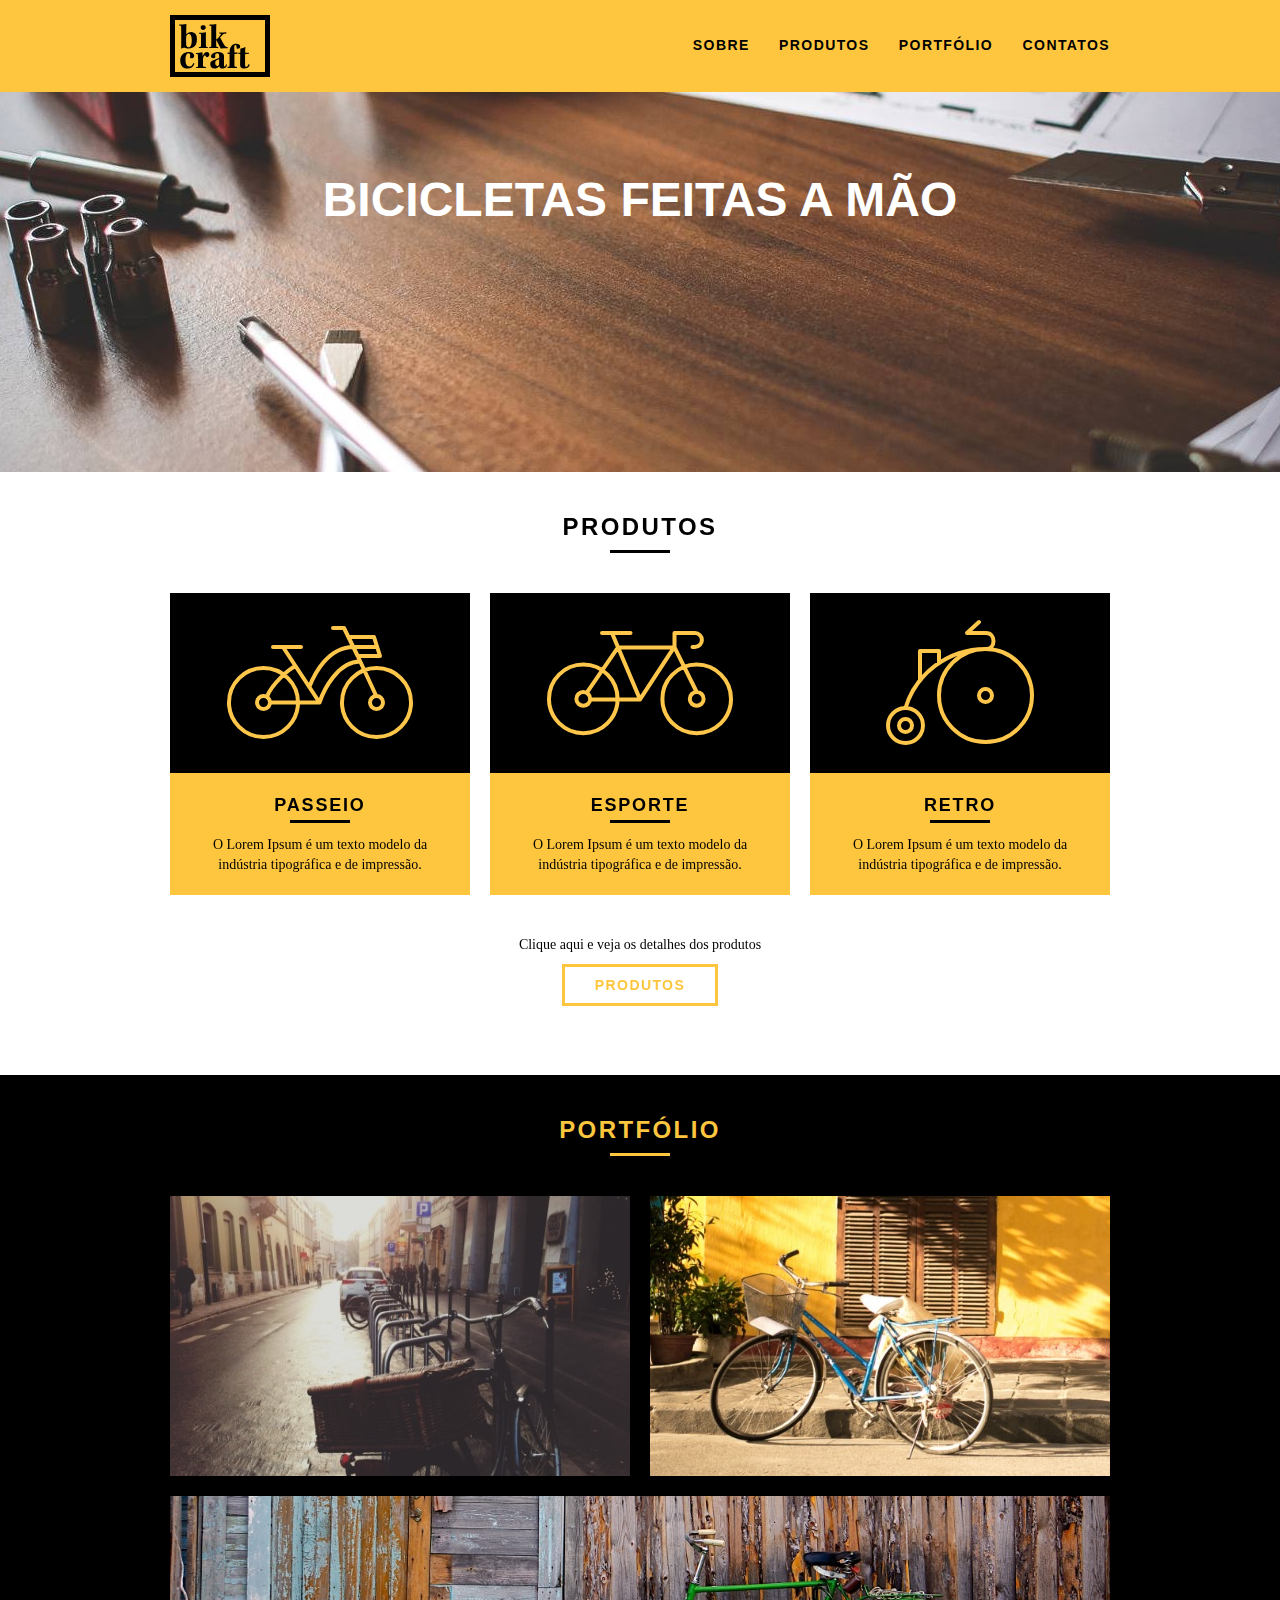
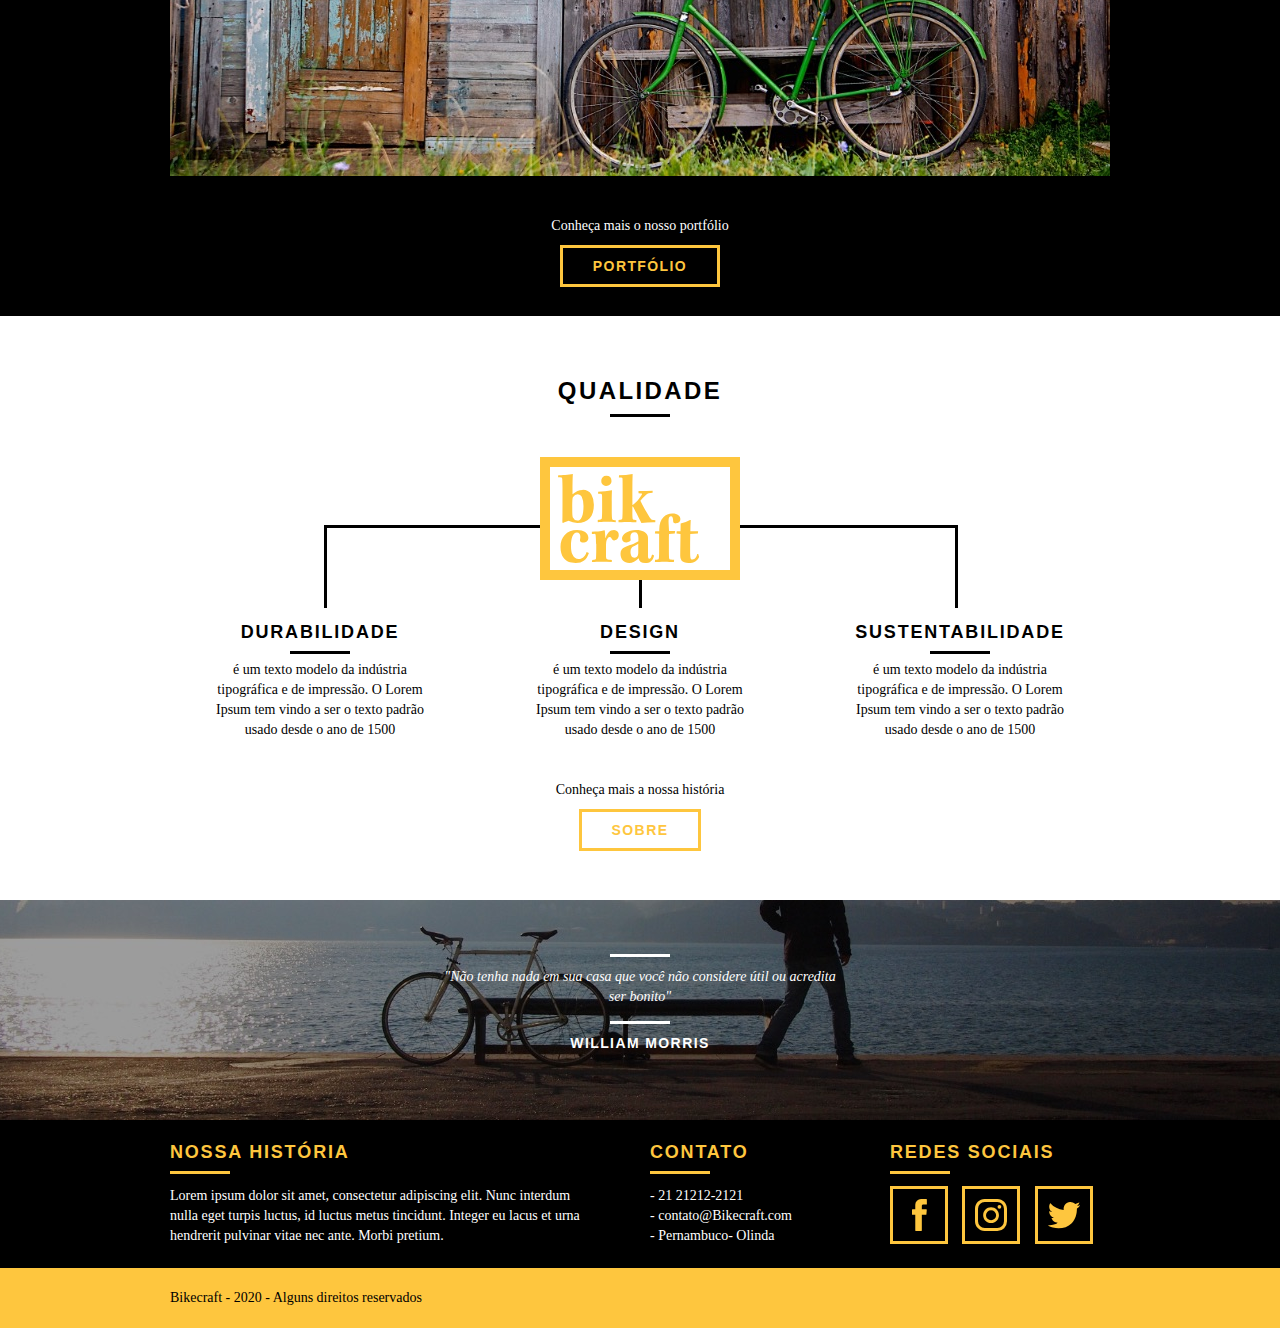
==== index.html @ ebb451da "commit dos arquivos referentes ao site" ====
<!DOCTYPE html>
<html lang="pt-br">
  <head>
    <meta charset="UTF-8" />
    <!--responsividade-->
    <meta name="viewport" content="width=device-width, initial-scale=1.0" />
    <meta http-equiv="X-UA-Compatible" content="ie=edge" />
    <title>Bikecraft</title>
    <!--resposavel por tirar os atributos padrões e adaptar a cada navegador-->
    <link rel="stylesheet" href="css/normalize.css" />
    <link rel="stylesheet" href="css/reset.css" />
    <!--resposavel por definir o grid, organizando o código nos padrões definidos-->
    <link rel="stylesheet" href="css/grid.css" />
    <!--estilo pré-definido para o home-->
    <link rel="stylesheet" href="css/style.css" />
    <!--estilo pré-definido para o Responsivo-->
    <link rel="stylesheet" href="css/responsivo.css" />
    <!-- Adicionando a classe javascript de modo que todo e qualquer browser consiga reconhecer e carregar -->
  <script>document.documentElement.classList.add("js")</script>
  </head>
  <body>
    <!-- Header inicial -->
    <header class="header">
      <div class="container">
        <a class="grid-4" href="index.html">
          <img src="img/bikcraft.svg" />
        </a>
        <nav class="grid-12 header_menu">
          <ul>
            <li><a href="sobre.html">Sobre</a></li>
            <li><a href="produtos.html">produtos</a></li>
            <li><a href="portfolio.html">portfólio</a></li>
            <li><a href="contatos.html">contatos</a></li>
          </ul>
        </nav>
      </div>
    </header>
    <!-- Header Final -->
    <!-- Introdução Inicial -->
    <section class="introducao">
      <div class="container">
        <h1 data-anime="400" class="fadeInDown">
          Bicicletas feitas a mão
        </h1>
        <blockquote data-anime="800" class="fadeInDown quote-externo">
          <p>
            "Não tenha nada em sua casa que você não considere útil ou acredita
            ser bonito"
          </p>
        <cite>WILLIAM MORRIS</cite>
      </div>
      <a href="produtos.html" data-anime="1200" class="fadeInDown btn">Orçamento</a>
    </blockquote>
    </section>
    <!-- Introdução Final -->
    <!-- Produtos Inicial -->
    <section class="fadeInDown produtos container">
      <h2 class="subtitulo">Produtos</h2>
      <ul class="produtos_lista">
        <li class="grid-1-3">
        <div class="produtos_icone">
          <img src="img/produtos/passeio.svg" alt="Bikcraft passeio">
        </div>
          <h3>Passeio</h3>
          <p>O Lorem Ipsum é um texto modelo da indústria tipográfica e de impressão.</p>
        </li>
        <li class="grid-1-3">
        <div class="produtos_icone">
          <img src="img/produtos/esporte.svg" alt="Bikcraft esporte">
        </div>
          <h3>Esporte</h3>
        <p>O Lorem Ipsum é um texto modelo da indústria tipográfica e de impressão.</p>
        </li>
        <li class="grid-1-3">
          <div class="produtos_icone">
            <img src="img/produtos/retro.svg" alt="Bikcraft retro">
          </div>
            <h3>retro</h3>
          <p>O Lorem Ipsum é um texto modelo da indústria tipográfica e de impressão.</p>
        </li>
      </ul>
      <div class="call">
        <p>Clique aqui e veja os detalhes dos produtos</p>
        <a href="produtos.html" class="btn btn-preto">Produtos</a>
      </div>
    </section>
    <!-- Produtos Final -->
    <!-- Portfólio Inicial -->
    <section class="portfolio">
      <div class="container">
        <h2 class="subtitulo">Portfólio</h2>
        <ul class="portfolio_lista">
          <li class="grid-8"><img src="img/portfolio/retro.jpg" alt="Bicicleta Retrô"></li>
          <li class="grid-8"><img src="img/portfolio/passeio.jpg" alt="Bicicleta Passeio"></li>
          <li class="grid-16"><img src="img/portfolio/esporte.jpg" alt="Bicicleta Esporte"></li>
        </ul>
        <div class="call">
            <p>Conheça mais o nosso portfólio</p>
            <a href="portfolio.html" class="btn">Portfólio</a>
        </div>
      </div>
    </section>
    <!-- Portfólio Final -->
    <!-- Qualidade Inicial -->
    <section class="qualidade container">
      <h2 class="subtitulo">Qualidade</h2>
      <img src="img/bikcraft-qualidade.svg" alt="Bikecraft">
      <ul class="qualidade_lista">
        <li class="grid-1-3">
          <h3>Durabilidade</h3>
          <p>é um texto modelo da indústria tipográfica e de impressão. 
          O Lorem Ipsum tem vindo a ser o texto padrão usado desde o ano de 1500</p>
        </li>
        <li class="grid-1-3">
          <h3>Design</h3>
          <p>é um texto modelo da indústria tipográfica e de impressão. 
          O Lorem Ipsum tem vindo a ser o texto padrão usado desde o ano de 1500</p>
        </li>
        <li class="grid-1-3">
          <h3>Sustentabilidade</h3>
          <p>é um texto modelo da indústria tipográfica e de impressão. 
          O Lorem Ipsum tem vindo a ser o texto padrão usado desde o ano de 1500</p>
        </li>
      </ul>
      <div class="call">
          <p>Conheça mais a nossa história</p>
          <a href="sobre.html" class="btn btn-preto">Sobre</a>
      </div>
    </section>
    <!-- Qualidade Final -->
    <!-- Quebra Inicial -->
    <section class="quebra">
      <blockquote class="quote-externo container">
        <p>
          "Não tenha nada em sua casa que você não considere útil ou acredita
          ser bonito"
        </p>
      <cite>WILLIAM MORRIS</cite>
      </blockquote>
    </section>
    <!-- Quebra Final -->
    <!-- Footer Incial -->
    <footer>
      <div class="footer"> 
        <div class="container">
          <!-- História -->
          <div class="grid-8 footer_historia">
            <h3>
              NOSSA HISTÓRIA
            </h3>
              <p>Lorem ipsum dolor sit amet, consectetur adipiscing elit. Nunc interdum nulla eget turpis luctus, 
                id luctus metus tincidunt. Integer eu lacus et urna hendrerit pulvinar vitae nec ante. Morbi pretium.</p>
          </div>
          <!-- Contatos -->
          <div class="grid-4 footer_contato">
            <h3>Contato</h3>
            <ul>
              <li>- 21 21212-2121</li>
              <li>- contato@Bikecraft.com</li>
              <li>- Pernambuco- Olinda</li>
            </ul>
          </div>
          <!-- Redes Sociais -->
          <div class="grid-4 footer_redes">
            <h3>Redes Sociais</h3>
            <ul>
              <li><a href="http://facebook.com" target="_blank"><img src="img/redes-sociais/facebook.svg"></a></li>
              <li><a href="http://instagram.com" target="_blank"><img src="img/redes-sociais/instagram.svg"></a></li>
              <li><a href="http://twitter.com" target="_blank"><img src="img/redes-sociais/twitter.svg"></a></li>
            </ul>
          </div>
        </div>
      </div>
      <!-- Copiright -->
      <div class="copy">
        <div class="container">
          <p class="grid-16">Bikecraft - 2020 - Alguns direitos reservados</p>
        </div>
      </div>
    </footer>
    <!-- Footer Final -->
    <script src="./js/simple-anime.js"></script>
    <script src="./js/script.js"></script>
  </body>
</html>
---- css/grid.css ----
*, *:before, *:after {
  -webkit-box-sizing: border-box; 
  -moz-box-sizing: border-box; 
  box-sizing: border-box;
}

.container {
	width: 960px;
	margin: 0 auto;
	padding: 0px;
	position: relative;
}

.container:after, .container:before {
	content: " ";
	display: table;
}

.container:after {
	clear: both;
}

.grid-1, .grid-2, .grid-3, .grid-4, .grid-5, .grid-6, .grid-7, .grid-8, .grid-9, .grid-10, .grid-11, .grid-12, .grid-13, .grid-14, .grid-15, .grid-16, .grid-1-3 {
	float: left;
	margin-left: 10px;
	margin-right: 10px;
}

.grid-1 	{width: 40px;}
.grid-2 	{width: 100px;}
.grid-3 	{width: 160px;}
.grid-4 	{width: 220px;}
.grid-5 	{width: 280px;}
.grid-6 	{width: 340px;}
.grid-7 	{width: 400px;}
.grid-8 	{width: 460px;}
.grid-9 	{width: 520px;}
.grid-10 	{width: 580px;}
.grid-11 	{width: 640px;}
.grid-12 	{width: 700px;}
.grid-13 	{width: 760px;}
.grid-14 	{width: 820px;}
.grid-15 	{width: 880px;}
.grid-16 	{width: 940px;}
.grid-1-3	{width: 300px;}

@media only screen and (min-width: 788px) and (max-width: 979px) {

.container {
	width: 768px;
}

.grid-1		{width: 28px;}
.grid-2		{width: 76px;}
.grid-3		{width: 124px;}
.grid-4		{width: 172px;}
.grid-5		{width: 220px;}
.grid-6		{width: 268px;}
.grid-7		{width: 316px;}
.grid-8		{width: 364px;}
.grid-9		{width: 412px;}
.grid-10	{width: 460px;}
.grid-11	{width: 508px;}
.grid-12	{width: 556px;}
.grid-13	{width: 604px;}
.grid-14	{width: 652px;}
.grid-15	{width: 700px;}
.grid-16	{width: 748px;}
.grid-1-3	{width: 236px;}

}

@media only screen and (max-width: 787px) {
.container {
	width: 300px;
}

.grid-1, .grid-2, .grid-3, .grid-4, .grid-5, .grid-6, .grid-7, .grid-8, .grid-9, .grid-10, .grid-11, .grid-12, .grid-13, .grid-14, .grid-15, .grid-16, .grid-1-3 {
	width: 300px;
	margin: 0 0 20px 0;
	float: none;
}

}
---- css/style.css ----
/* Estilos Gerais */

body {
  font-family: Arial, Helvetica, sans-serif;
}

p {
  font-family: Georgia, "Times New Roman", serif;
  font-size: 14px;
  line-height: 20px;
}

img {
  display: block;
  max-width: 100%;
}

.btn {
  border: 3px solid #fec63e;
  padding: 10px 30px;
  color: #fec63e;
  font-size: 14px;
  line-height: 20px;
  text-transform: uppercase;
  font-weight: bold;
  letter-spacing: 0.1em;
}

.btn:hover {
  color: #fff;
  border-color: #fff;
}

.btn.btn-preto:hover {
  color: #000;
  border-color: #000;
}

.subtitulo {
  font-size: 24px;
  line-height: 30px;
  font-weight: bold;
  letter-spacing: 0.1em;
  color: #000;
  text-transform: uppercase;
  text-align: center;
  margin-bottom: 40px;
}

.subtitulo:after {
  content: "";
  display: block;
  width: 60px;
  height: 3px;
  background: #000;
  margin: 8px auto;
}

.subtitulo-interno {
  font-size: 24px;
  line-height: 30px;
  font-weight: bold;
  letter-spacing: 0.1em;
  color: #000;
  text-transform: uppercase;
  margin-bottom: 20px;
}

.subtitulo-interno:after {
  content: "";
  display: block;
  width: 60px;
  height: 3px;
  background: #000;
  margin: 8px 0;
}

/* Header */

.header {
  position: fixed;
  top: 0;
  width: 100%;
  background: #fec63e; /* Amarelo */
  padding: 15px 0;
  z-index: 10;
}

.header_menu {
  text-align: right;
}

.header_menu ul li {
  display: inline-block;
  margin-left: 25px;
  margin-top: 20px;
}

.header_menu ul li a {
  color: #000;
  font-weight: bold;
  text-transform: uppercase;
  letter-spacing: 0.1em;
  font-size: 14px;
  line-height: 20px;
  padding: 10px 0;
}

.header_menu ul li a:hover {
  color: #fff;
}

.header_menu ul li a.menu_ativo {
  color: #fff;
}

/* IntroduÃ§Ã£o */

.introducao {
  width: 100%;
  height: 380px;
  background: url("../img/bg.jpg") no-repeat center;
  background-size: cover;
  margin-top: 92px;
  text-align: center;
  padding-top: 80px;
}

.introducao h1 {
  font-size: 48px;
  color: #fff;
  font-weight: bold;
  text-transform: uppercase;
}

.quote-externo {
  max-width: 320px;
  margin: 0 auto;
  margin-bottom: 40px;
  color: white;
}

.quote-externo p {
  font-style: italic;
}

.quote-externo p:before,
.quote-externo p:after {
  content: "";
  display: block;
  width: 60px;
  height: 3px;
  background: #fff;
  margin: 14px auto 10px auto;
}

.quote-externo cite {
  font-style: normal;
  font-weight: bold;
  font-size: 14px;
  letter-spacing: 0.1em;
}

/*Introducao Interna*/

.introducao-interna {
  width: 100%;
  margin-top: 92px;
  height: 160px;
  text-align: center;
  color: #fff;
  padding-top: 30px;
}

.introducao-interna h1 {
  font-size: 36px;
  font-weight: bold;
  text-transform: uppercase;
}

.introducao-interna h1:after {
  content: "";
  display: block;
  width: 60px;
  height: 3px;
  background: #fff;
  margin: 6px auto 10px auto;
}

/*Produtos*/

.produtos {
  padding: 60px 0;
}

.produtos_lista li {
  background: #fec63e;
  text-align: center;
}

.produtos_lista li img {
  margin: 0 auto;
}

.produtos_lista li h3 {
  font-weight: bold;
  font-size: 18px;
  line-height: 25px;
  text-transform: uppercase;
  letter-spacing: 0.1em;
  margin-top: 20px;
}

.produtos_lista li h3:after {
  content: "";
  display: block;
  width: 60px;
  height: 3px;
  background: #000;
  margin: 2px auto;
}

.produtos_lista li p {
  padding: 10px 20px 20px 20px;
}

.produtos_icone {
  background: #000;
  padding: 20px;
}

.call {
  padding-top: 40px;
  text-align: center;
  clear: both;
}

.call p {
  margin-bottom: 20px;
}

/*Portfólio*/

.portfolio {
  width: 100%;
  background: #000;
  padding: 40px 0;
}

.portfolio .subtitulo {
  color: #fec63e;
}

.portfolio .subtitulo:after {
  background: #fec63e;
}

.portfolio_lista li:last-child {
  margin-top: 20px;
}

.portfolio .call p {
  color: #fff;
}

/*Qualidade*/

.qualidade {
  padding: 60px 0;
}

.qualidade:after {
  content: "";
  width: 634px;
  height: 83px;
  display: block;
  background: url("../img/linhas.svg") no-repeat center;
  position: absolute;
  top: 209px;
  right: 162px;
  z-index: -1;
}

.qualidade img {
  margin: 0 auto;
}

.qualidade_lista {
  padding-top: 20px;
  overflow: auto; /* clear-fix */
}

.qualidade_lista li {
  text-align: center;
  padding: 0 40px;
}

.qualidade_lista li h3 {
  font-weight: bold;
  font-size: 18px;
  line-height: 25px;
  text-transform: uppercase;
  letter-spacing: 0.1em;
  margin-top: 20px;
}

.qualidade_lista li h3:after {
  content: "";
  display: block;
  width: 60px;
  height: 3px;
  background: #000;
  margin: 6px auto;
}

/*Quebra*/

.quebra {
  width: 100%;
  height: 220px;
  background: url("../img/bg-footer.jpg") no-repeat center;
  background-size: cover;
  text-align: center;
  padding-top: 40px;
}

.quebra .quote-externo {
  max-width: 400px;
}

/*Footer*/

.footer {
  width: 100%;
  background: #000;
  color: #fff;
  padding: 20px 0;
}

.footer h3 {
  font-size: 18px;
  line-height: 25px;
  color: #fec63e;
  text-transform: uppercase;
  letter-spacing: 0.1em;
  font-weight: bold;
}

.footer h3:after {
  content: "";
  display: block;
  width: 60px;
  height: 3px;
  background: #fec63e;
  margin: 6px 0 12px 0;
}

.footer_historia {
  padding-right: 40px;
}

.footer_contato ul li {
  font-size: 14px;
  line-height: 20px;
  font-family: Georgia, "Times New Roman", serif;
}

.footer_redes ul li {
  display: inline-block;
  margin-right: 10px;
}

.footer_redes ul li a {
  border: 3px solid #fec63e;
  display: block;
  padding: 10px;
}

.footer_redes ul li a:hover {
  border-color: #fff;
}

.copy {
  width: 100%;
  background: #fec63e;
  padding: 20px 0;
}

/* Javascript */
.js [data-slide] {
  position: relative;
}
/* Transforma cada item em slide, se manter o *, se quiser especificar, especificar o elemento */
.js [data-slide] > * {
  position: absolute;
  top: 0px;
  opacity: 0;
}
.js [data-slide] > .active {
  position: relative;
  opacity: 1;
  transition: opacity 500ms;
}

/* 6 CSS recomendado para a navegação */
.js [data-slide-nav] {
  display: block;
  justify-content: center;
  text-align: center;
  margin-top: 20px;
}
.js [data-slide-nav] > button {
  display: inline-block;
  width: 12px;
  margin: 4px;
  height: 12px;
  border: none;
  padding: 0px;
  border-radius: 6px;
  background: #1d1d1d;
  text-indent: -100px;
  overflow: hidden;
}
.js [data-slide-nav] > button.active {
  background: #fec454;
}

/* Data-anime */

.js [data-anime] {
  opacity: 0; 
}

/* 7 CSS personalizado dependendo da animação desejada */
.js .fadeInDown {
  transform: translate3d(0,-20px,0);
}
.js .fadeInUp {
  transform: translate3d(0,20px,0);
}
.js .fadeInRight {
  transform: translate3d(20px,0,0);
}
.js .fadeInLeft {
  transform: translate3d(-20px,0,0);
}

.js .anime {
  opacity: 1;
  transform: none;
  transition: transform .5s, opacity .5s;
}

.nao-aparece{
  visibility: hidden;
  position: absolute;
  height: 0px;
}

#form-sucesso{
color: #31aa39;
}

#form-erro{
  color: #f64540;
}
---- css/responsivo.css ----
/*Estilo para tablets*/
@media only screen and (min-width: 788px) and (max-width: 979px) {

/*Qualidade Home*/
.qualidade:after {
	right: 66px;
}

.qualidade_lista li {
	padding: 0 10px;
}

/*Footer*/

.footer_redes ul li a {
	border: 3px solid #fec63e;
	display: block;
	padding: 6px;

}

.footer_redes ul li a img{
	width: 26px;
	height: 26px;
}

/*Produtos*/

.produto_item h2{
	top: -150px;
	margin-bottom: -56px;
}

.produto_icone {
	padding: 41px 0;
}

.produto_info p{
	font-size: 14px;
	line-height: 20px;
	height: 122px;
	padding: 20px 30px;
}

.produto_info ul li {
	width: 181px;
	height: 49px;
}

} /* Final do estilo para tablets */

/*Estilo para smartphone*/
@media only screen and (max-width: 787px) {

/*Header*/
.header {
	position: relative;
	padding-bottom: 0px;
}

.header img {
	margin: 0 auto 10px auto;
}

.header_menu {
	text-align: center;
}

.header_menu ul li {
	margin: 5px;
}

.header_menu ul li a {
	border: 4px solid #000;
	width: 136px;
	display: block;
	float: left;
}

.header_menu ul li a:hover {
	border-color: #fff;
}

.header_menu ul li a.menu_ativo {
	border-color: #fff;
}

/*Introducao*/

.introducao h1 {
	font-size: 36px;
}

.introducao {
	margin-top: 0px;
	padding-top: 40px;
	background: url("../img/bg-mobile.jpg") no-repeat center;
	background-size: cover;
}

/*IntroduÃ§Ã£o Interna*/

.introducao-interna {
	margin-top: 0px;
}

/*Call*/
.call {
	padding-top: 10px;
}

/*Qualidade Home*/
.qualidade:after {
	display: none;
}

/*Sobre*/

.missao_sobre p {
	font-size: 14px;
	line-height: 20px;
	padding-right: 0px;
}

.missao_sobre ul li {
	font-size: 14px;
	line-height: 25px;
}

/*Produtos*/

.produto_item h2{
	top: -100px;
	margin-bottom: -68px;
}

.produto_icone {
	padding: 41px 0;
}

.produto_info p{
	font-size: 14px;
	line-height: 20px;
	height: auto;
	padding: 20px 30px;
}

.produto_info ul li {
	width: 149px;
	height: 49px;
	font-size: 14px;
	line-height: 20px;
	padding-top: 14px;
}

.form {
	padding-right: 0px;
}

.orcamento_dados ul {
	padding-right: 0px;
}

/*Contato*/

.contato_form {
	padding-right: 0px;
	margin-bottom: 40px;
}

} /* Final do estilo para smartphone */
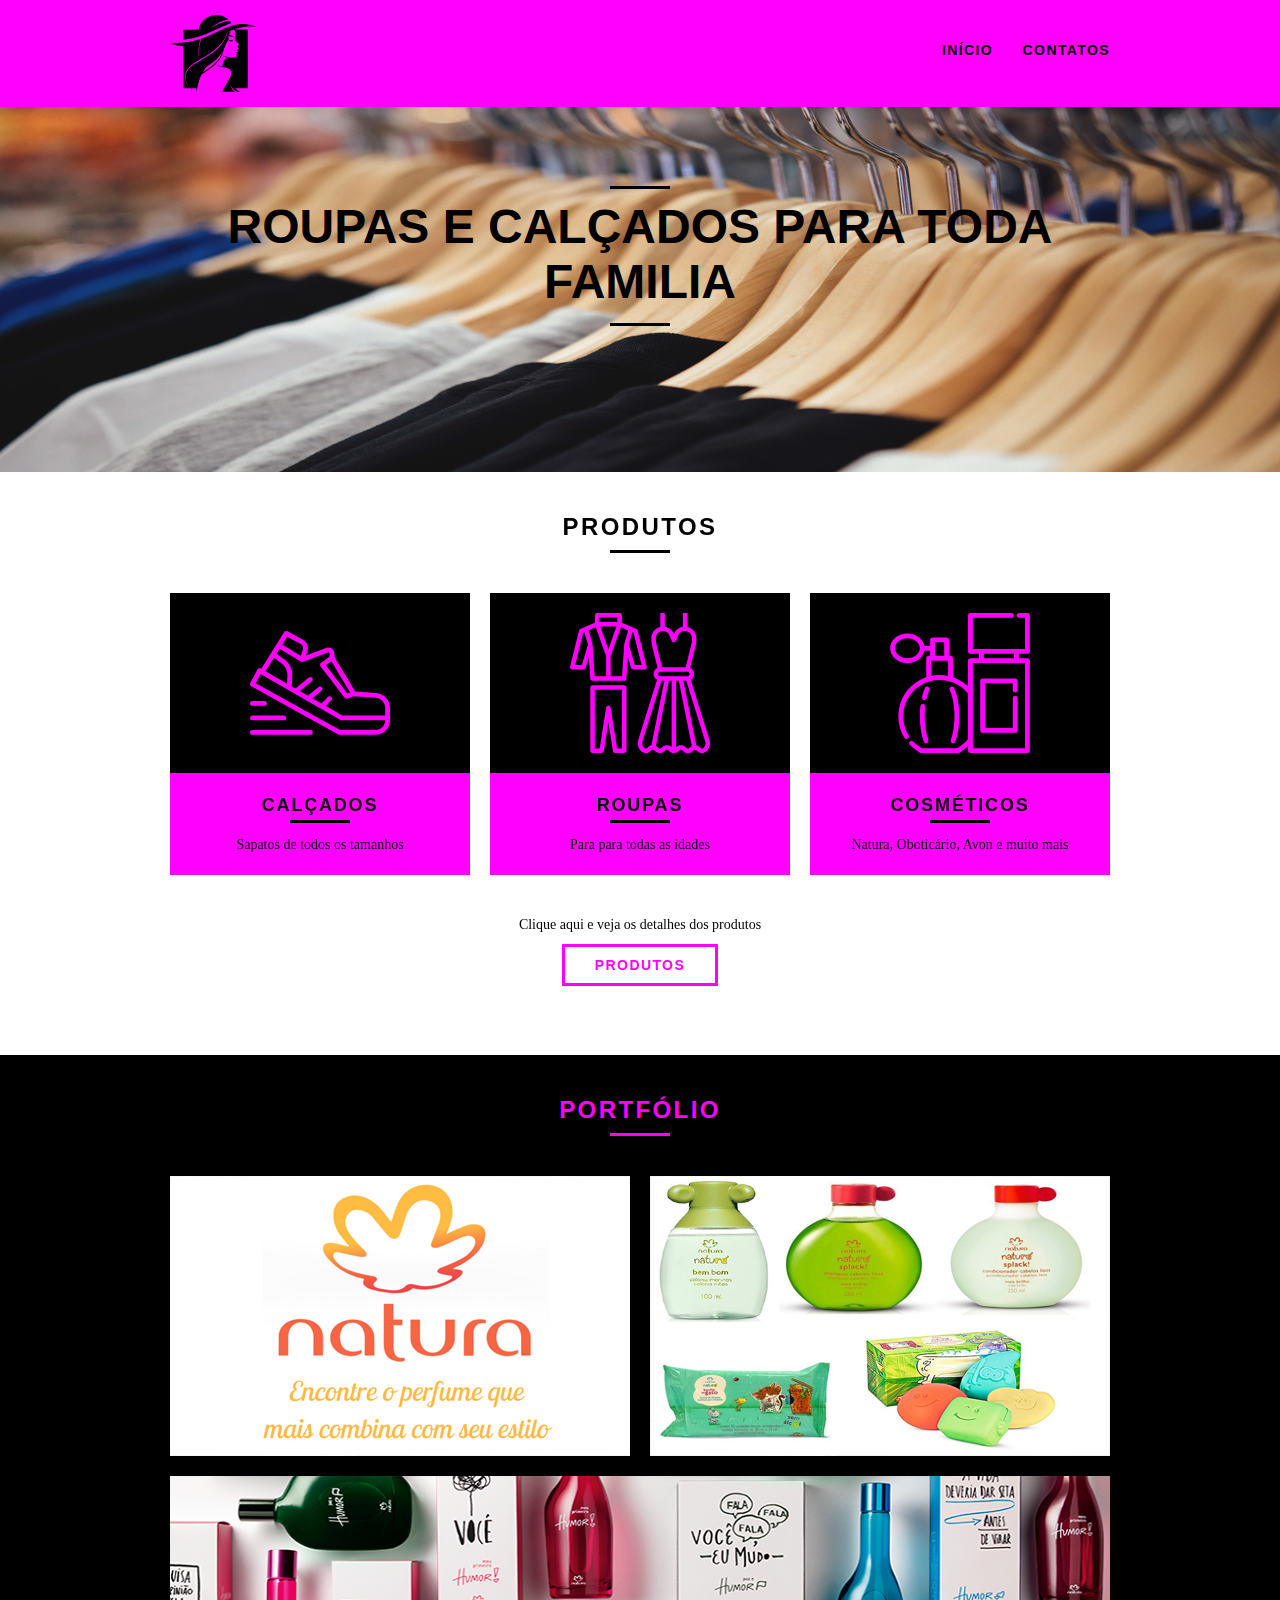
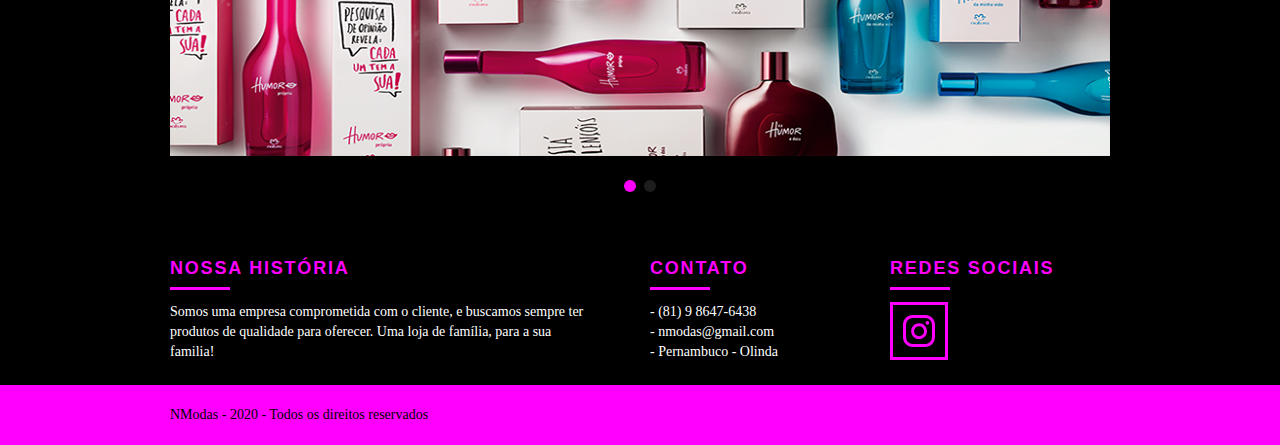
==== commit 2592e9b6: "criação de favicon" ====
--- a/index.html
+++ b/index.html
@@ -1,11 +1,24 @@
 <!DOCTYPE html>
 <html lang="pt-br">
-  <head>
+
+<head>
     <meta charset="UTF-8" />
     <!--responsividade-->
     <meta name="viewport" content="width=device-width, initial-scale=1.0" />
     <meta http-equiv="X-UA-Compatible" content="ie=edge" />
-    <title>Bikecraft</title>
+    <title>N.Modas</title>
+    <meta name="description" content="Uma variedade de produtos de beleza, roupas e calçados para todas as idades, você só encontra aqui">
+
+    <meta property="og:type" content="website" />
+    <meta property="og:title" content="NModas - A Loja da sua familia" />
+    <meta property="og:description" content="Uma variedade de produtos de beleza, roupas e calçados para todas as idades, você só encontra aqui" />
+    <meta property="og:url" content="http://nmodas.herokuapp.com/" />
+    <meta property="og:image" content="http://nmodas.herokuapp.com/img/og-image.png" />
+
+    <meta name="viewport" content="width=device-width, initial-scale=1">
+
+    <link rel="shortcut icon" href="img/favicon.ico">
+
     <!--resposavel por tirar os atributos padrões e adaptar a cada navegador-->
     <link rel="stylesheet" href="css/normalize.css" />
     <link rel="stylesheet" href="css/reset.css" />
@@ -16,170 +29,152 @@
     <!--estilo pré-definido para o Responsivo-->
     <link rel="stylesheet" href="css/responsivo.css" />
     <!-- Adicionando a classe javascript de modo que todo e qualquer browser consiga reconhecer e carregar -->
-  <script>document.documentElement.classList.add("js")</script>
-  </head>
-  <body>
+    <script>
+        document.documentElement.classList.add("js")
+    </script>
+</head>
+
+<body>
     <!-- Header inicial -->
     <header class="header">
-      <div class="container">
-        <a class="grid-4" href="index.html">
-          <img src="img/bikcraft.svg" />
-        </a>
-        <nav class="grid-12 header_menu">
-          <ul>
-            <li><a href="sobre.html">Sobre</a></li>
-            <li><a href="produtos.html">produtos</a></li>
-            <li><a href="portfolio.html">portfólio</a></li>
-            <li><a href="contatos.html">contatos</a></li>
-          </ul>
-        </nav>
-      </div>
+        <div class="container">
+            <a class="grid-4" href="index.html">
+                <img class="logomarca" src="img/1.svg" />
+            </a>
+            <nav class="grid-12 header_menu">
+                <ul>
+                    <li><a href="index.html">Início</a></li>
+                    <li><a href="contatos.html">contatos</a></li>
+                </ul>
+            </nav>
+        </div>
     </header>
     <!-- Header Final -->
     <!-- Introdução Inicial -->
     <section class="introducao">
-      <div class="container">
-        <h1 data-anime="400" class="fadeInDown">
-          Bicicletas feitas a mão
-        </h1>
-        <blockquote data-anime="800" class="fadeInDown quote-externo">
-          <p>
-            "Não tenha nada em sua casa que você não considere útil ou acredita
-            ser bonito"
-          </p>
-        <cite>WILLIAM MORRIS</cite>
-      </div>
-      <a href="produtos.html" data-anime="1200" class="fadeInDown btn">Orçamento</a>
-    </blockquote>
+        <div class="container">
+            <blockquote data-anime="400" class="fadeInDown quote-externo">
+                <h1 data-anime="400" class="fadeInDown">Roupas e calçados para toda familia</h1>
+        </div>
+        <a href="produtos.html" data-anime="1200" class="fadeInDown btn">Produtos</a>
+        </blockquote>
     </section>
     <!-- Introdução Final -->
     <!-- Produtos Inicial -->
     <section class="fadeInDown produtos container">
-      <h2 class="subtitulo">Produtos</h2>
-      <ul class="produtos_lista">
-        <li class="grid-1-3">
-        <div class="produtos_icone">
-          <img src="img/produtos/passeio.svg" alt="Bikcraft passeio">
+        <h2 class="subtitulo">Produtos</h2>
+        <ul class="produtos_lista">
+            <li class="grid-1-3">
+                <a class="link_produtos" href="calcados.html">
+                    <div class="produtos_icone">
+                        <img src="img/produtos/corrida.svg" alt="Calçados">
+                    </div>
+                </a>
+                <h3>calçados</h3>
+                <p>Sapatos de todos os tamanhos</p>
+            </li>
+
+            <li class="grid-1-3">
+                <a class="link_produtos" href="roupas.html">
+                    <div class="produtos_icone">
+                        <img src="img/produtos/roupas.svg" alt="Roupas">
+                    </div>
+                </a>
+                <h3>Roupas</h3>
+                <p>Para para todas as idades</p>
+            </li>
+            <li class="grid-1-3">
+                <a class="link_produtos" href="cosmeticos.html">
+                    <div class="produtos_icone">
+                        <img src="img/produtos/perfume.svg" alt="Cosméticos">
+                    </div>
+                </a>
+                <h3>Cosméticos</h3>
+                <p>Natura, Oboticário, Avon e muito mais</p>
+            </li>
+        </ul>
+        <div class="call">
+            <p>Clique aqui e veja os detalhes dos produtos</p>
+            <a href="produtos.html" class="btn btn-preto">Produtos</a>
         </div>
-          <h3>Passeio</h3>
-          <p>O Lorem Ipsum é um texto modelo da indústria tipográfica e de impressão.</p>
-        </li>
-        <li class="grid-1-3">
-        <div class="produtos_icone">
-          <img src="img/produtos/esporte.svg" alt="Bikcraft esporte">
-        </div>
-          <h3>Esporte</h3>
-        <p>O Lorem Ipsum é um texto modelo da indústria tipográfica e de impressão.</p>
-        </li>
-        <li class="grid-1-3">
-          <div class="produtos_icone">
-            <img src="img/produtos/retro.svg" alt="Bikcraft retro">
-          </div>
-            <h3>retro</h3>
-          <p>O Lorem Ipsum é um texto modelo da indústria tipográfica e de impressão.</p>
-        </li>
-      </ul>
-      <div class="call">
-        <p>Clique aqui e veja os detalhes dos produtos</p>
-        <a href="produtos.html" class="btn btn-preto">Produtos</a>
-      </div>
     </section>
     <!-- Produtos Final -->
     <!-- Portfólio Inicial -->
     <section class="portfolio">
-      <div class="container">
         <h2 class="subtitulo">Portfólio</h2>
-        <ul class="portfolio_lista">
-          <li class="grid-8"><img src="img/portfolio/retro.jpg" alt="Bicicleta Retrô"></li>
-          <li class="grid-8"><img src="img/portfolio/passeio.jpg" alt="Bicicleta Passeio"></li>
-          <li class="grid-16"><img src="img/portfolio/esporte.jpg" alt="Bicicleta Esporte"></li>
-        </ul>
-        <div class="call">
-            <p>Conheça mais o nosso portfólio</p>
-            <a href="portfolio.html" class="btn">Portfólio</a>
+        <div class="container" data-slide="portfolio">
+            <ul class="portfolio_lista">
+                <li class="grid-8">
+                    <img src="img/produtos/natura1.png" alt="Natura" />
+                </li>
+                <li class="grid-8">
+                    <img src="img/produtos/natura2.png" alt="Natura Nature" />
+                </li>
+                <li class="grid-16">
+                    <img src="img/produtos/natura3.png" alt="Natura Humor" />
+                </li>
+            </ul>
+            <ul class="portfolio_lista">
+                <li class="grid-8">
+                    <img src="img/produtos/avon1.png" alt="Avon" />
+                </li>
+                <li class="grid-8">
+                    <img src="img/produtos/avon2.png" alt="Avon Perfumes" />
+                </li>
+                <li class="grid-16">
+                    <img src="img/produtos/avon3.png" alt="Avon Cosméticos" />
+                </li>
+            </ul>
         </div>
-      </div>
     </section>
     <!-- Portfólio Final -->
-    <!-- Qualidade Inicial -->
-    <section class="qualidade container">
-      <h2 class="subtitulo">Qualidade</h2>
-      <img src="img/bikcraft-qualidade.svg" alt="Bikecraft">
-      <ul class="qualidade_lista">
-        <li class="grid-1-3">
-          <h3>Durabilidade</h3>
-          <p>é um texto modelo da indústria tipográfica e de impressão. 
-          O Lorem Ipsum tem vindo a ser o texto padrão usado desde o ano de 1500</p>
-        </li>
-        <li class="grid-1-3">
-          <h3>Design</h3>
-          <p>é um texto modelo da indústria tipográfica e de impressão. 
-          O Lorem Ipsum tem vindo a ser o texto padrão usado desde o ano de 1500</p>
-        </li>
-        <li class="grid-1-3">
-          <h3>Sustentabilidade</h3>
-          <p>é um texto modelo da indústria tipográfica e de impressão. 
-          O Lorem Ipsum tem vindo a ser o texto padrão usado desde o ano de 1500</p>
-        </li>
-      </ul>
-      <div class="call">
-          <p>Conheça mais a nossa história</p>
-          <a href="sobre.html" class="btn btn-preto">Sobre</a>
-      </div>
-    </section>
-    <!-- Qualidade Final -->
-    <!-- Quebra Inicial -->
-    <section class="quebra">
-      <blockquote class="quote-externo container">
-        <p>
-          "Não tenha nada em sua casa que você não considere útil ou acredita
-          ser bonito"
-        </p>
-      <cite>WILLIAM MORRIS</cite>
-      </blockquote>
-    </section>
-    <!-- Quebra Final -->
     <!-- Footer Incial -->
     <footer>
-      <div class="footer"> 
-        <div class="container">
-          <!-- História -->
-          <div class="grid-8 footer_historia">
-            <h3>
-              NOSSA HISTÓRIA
-            </h3>
-              <p>Lorem ipsum dolor sit amet, consectetur adipiscing elit. Nunc interdum nulla eget turpis luctus, 
-                id luctus metus tincidunt. Integer eu lacus et urna hendrerit pulvinar vitae nec ante. Morbi pretium.</p>
-          </div>
-          <!-- Contatos -->
-          <div class="grid-4 footer_contato">
-            <h3>Contato</h3>
-            <ul>
-              <li>- 21 21212-2121</li>
-              <li>- contato@Bikecraft.com</li>
-              <li>- Pernambuco- Olinda</li>
-            </ul>
-          </div>
-          <!-- Redes Sociais -->
-          <div class="grid-4 footer_redes">
-            <h3>Redes Sociais</h3>
-            <ul>
-              <li><a href="http://facebook.com" target="_blank"><img src="img/redes-sociais/facebook.svg"></a></li>
-              <li><a href="http://instagram.com" target="_blank"><img src="img/redes-sociais/instagram.svg"></a></li>
-              <li><a href="http://twitter.com" target="_blank"><img src="img/redes-sociais/twitter.svg"></a></li>
-            </ul>
-          </div>
+        <div class="footer">
+            <div class="container">
+                <!-- História -->
+                <div class="grid-8 footer_historia">
+                    <h3>
+                        NOSSA HISTÓRIA
+                    </h3>
+                    <p>Somos uma empresa comprometida com o cliente, e buscamos sempre ter produtos de qualidade para oferecer. Uma loja de família, para a sua familia!
+                    </p>
+                </div>
+                <!-- Contatos -->
+                <div class="grid-4 footer_contato">
+                    <h3>Contato</h3>
+                    <ul>
+                        <li>- (81) 9 8647-6438</li>
+                        <li>- nmodas@gmail.com</li>
+                        <li>- Pernambuco - Olinda</li>
+                    </ul>
+                </div>
+                <!-- Redes Sociais -->
+                <div class="grid-4 footer_redes">
+                    <h3>Redes Sociais</h3>
+                    <ul>
+                        <!-- <li>
+                            <a href="http://facebook.com" target="_blank"><img src="img/redes-sociais/facebook.svg"></a>
+                        </li> -->
+                        <li>
+                            <a href="https://www.instagram.com/n.modass/?hl=pt-br" target="_blank"><img src="img/redes-sociais/instagram.svg"></a>
+                        </li>
+                        <!-- <li><a href="http://twitter.com" target="_blank"><img src="img/redes-sociais/whatsapp.svg"></a></li> -->
+                    </ul>
+                </div>
+            </div>
         </div>
-      </div>
-      <!-- Copiright -->
-      <div class="copy">
-        <div class="container">
-          <p class="grid-16">Bikecraft - 2020 - Alguns direitos reservados</p>
+        <!-- Copiright -->
+        <div class="copy">
+            <div class="container">
+                <p class="grid-16">NModas - 2020 - Todos os direitos reservados</p>
+            </div>
         </div>
-      </div>
     </footer>
-    <!-- Footer Final -->
+    <!-- Chamada do javascript -->
     <script src="./js/simple-anime.js"></script>
+    <script src="./js/simple-slide.js"></script>
     <script src="./js/script.js"></script>
-  </body>
-</html>
+</body>
+
+</html>--- a/css/style.css
+++ b/css/style.css
@@ -1,466 +1,504 @@
 /* Estilos Gerais */
 
 body {
-  font-family: Arial, Helvetica, sans-serif;
+    font-family: Arial, Helvetica, sans-serif;
 }
 
 p {
-  font-family: Georgia, "Times New Roman", serif;
-  font-size: 14px;
-  line-height: 20px;
+    font-family: Georgia, "Times New Roman", serif;
+    font-size: 14px;
+    line-height: 20px;
 }
 
 img {
-  display: block;
-  max-width: 100%;
+    display: block;
+    max-width: 100%;
+}
+
+.logomarca {
+    display: block;
+    max-width: 40%;
+}
+
+.img_qualidade {
+    display: block;
+    max-width: 20%;
 }
 
 .btn {
-  border: 3px solid #fec63e;
-  padding: 10px 30px;
-  color: #fec63e;
-  font-size: 14px;
-  line-height: 20px;
-  text-transform: uppercase;
-  font-weight: bold;
-  letter-spacing: 0.1em;
+    border: 3px solid #FF00FF;
+    padding: 10px 30px;
+    color: #FF00FF;
+    font-size: 14px;
+    line-height: 20px;
+    text-transform: uppercase;
+    font-weight: bold;
+    letter-spacing: 0.1em;
 }
 
 .btn:hover {
-  color: #fff;
-  border-color: #fff;
+    color: #fff;
+    border-color: #fff;
 }
 
 .btn.btn-preto:hover {
-  color: #000;
-  border-color: #000;
+    color: #000;
+    border-color: #000;
 }
 
 .subtitulo {
-  font-size: 24px;
-  line-height: 30px;
-  font-weight: bold;
-  letter-spacing: 0.1em;
-  color: #000;
-  text-transform: uppercase;
-  text-align: center;
-  margin-bottom: 40px;
+    font-size: 24px;
+    line-height: 30px;
+    font-weight: bold;
+    letter-spacing: 0.1em;
+    color: #000;
+    text-transform: uppercase;
+    text-align: center;
+    margin-bottom: 40px;
 }
 
 .subtitulo:after {
-  content: "";
-  display: block;
-  width: 60px;
-  height: 3px;
-  background: #000;
-  margin: 8px auto;
+    content: "";
+    display: block;
+    width: 60px;
+    height: 3px;
+    background: #000;
+    margin: 8px auto;
 }
 
 .subtitulo-interno {
-  font-size: 24px;
-  line-height: 30px;
-  font-weight: bold;
-  letter-spacing: 0.1em;
-  color: #000;
-  text-transform: uppercase;
-  margin-bottom: 20px;
+    font-size: 24px;
+    line-height: 30px;
+    font-weight: bold;
+    letter-spacing: 0.1em;
+    color: #000;
+    text-transform: uppercase;
+    margin-bottom: 20px;
 }
 
 .subtitulo-interno:after {
-  content: "";
-  display: block;
-  width: 60px;
-  height: 3px;
-  background: #000;
-  margin: 8px 0;
-}
+    content: "";
+    display: block;
+    width: 60px;
+    height: 3px;
+    background: #000;
+    margin: 8px 0;
+}
+
 
 /* Header */
 
 .header {
-  position: fixed;
-  top: 0;
-  width: 100%;
-  background: #fec63e; /* Amarelo */
-  padding: 15px 0;
-  z-index: 10;
+    position: fixed;
+    top: 0;
+    width: 100%;
+    background: #FF00FF;
+    padding: 15px 0;
+    z-index: 10;
 }
 
 .header_menu {
-  text-align: right;
+    text-align: right;
 }
 
 .header_menu ul li {
-  display: inline-block;
-  margin-left: 25px;
-  margin-top: 20px;
+    display: inline-block;
+    margin-left: 25px;
+    margin-top: 25px;
 }
 
 .header_menu ul li a {
-  color: #000;
-  font-weight: bold;
-  text-transform: uppercase;
-  letter-spacing: 0.1em;
-  font-size: 14px;
-  line-height: 20px;
-  padding: 10px 0;
+    color: #000;
+    font-weight: bold;
+    text-transform: uppercase;
+    letter-spacing: 0.1em;
+    font-size: 14px;
+    line-height: 20px;
+    padding: 10px 0;
 }
 
 .header_menu ul li a:hover {
-  color: #fff;
+    color: #fff;
 }
 
 .header_menu ul li a.menu_ativo {
-  color: #fff;
-}
+    color: #fff;
+}
+
 
 /* IntroduÃ§Ã£o */
 
 .introducao {
-  width: 100%;
-  height: 380px;
-  background: url("../img/bg.jpg") no-repeat center;
-  background-size: cover;
-  margin-top: 92px;
-  text-align: center;
-  padding-top: 80px;
+    width: 100%;
+    height: 380px;
+    background: url("../img/introducao.png") no-repeat center;
+    background-size: cover;
+    margin-top: 92px;
+    text-align: center;
+    padding-top: 80px;
 }
 
 .introducao h1 {
-  font-size: 48px;
-  color: #fff;
-  font-weight: bold;
-  text-transform: uppercase;
+    font-size: 48px;
+    color: #000;
+    font-weight: bold;
+    text-transform: uppercase;
 }
 
 .quote-externo {
-  max-width: 320px;
-  margin: 0 auto;
-  margin-bottom: 40px;
-  color: white;
-}
-
-.quote-externo p {
-  font-style: italic;
-}
-
-.quote-externo p:before,
-.quote-externo p:after {
-  content: "";
-  display: block;
-  width: 60px;
-  height: 3px;
-  background: #fff;
-  margin: 14px auto 10px auto;
-}
-
-.quote-externo cite {
-  font-style: normal;
-  font-weight: bold;
-  font-size: 14px;
-  letter-spacing: 0.1em;
-}
+    margin: 0 auto;
+    margin-bottom: 40px;
+    color: #000;
+}
+
+.quote-externo h1:before,
+.quote-externo h1:after {
+    content: "";
+    display: block;
+    width: 60px;
+    height: 3px;
+    background: #000;
+    margin: 14px auto 10px auto;
+}
+
 
 /*Introducao Interna*/
 
 .introducao-interna {
-  width: 100%;
-  margin-top: 92px;
-  height: 160px;
-  text-align: center;
-  color: #fff;
-  padding-top: 30px;
+    width: 100%;
+    margin-top: 92px;
+    height: 160px;
+    text-align: center;
+    color: #fff;
+    padding-top: 30px;
 }
 
 .introducao-interna h1 {
-  font-size: 36px;
-  font-weight: bold;
-  text-transform: uppercase;
+    font-size: 36px;
+    font-weight: bold;
+    text-transform: uppercase;
 }
 
 .introducao-interna h1:after {
-  content: "";
-  display: block;
-  width: 60px;
-  height: 3px;
-  background: #fff;
-  margin: 6px auto 10px auto;
-}
+    content: "";
+    display: block;
+    width: 60px;
+    height: 3px;
+    background: #fff;
+    margin: 6px auto 10px auto;
+}
+
 
 /*Produtos*/
 
 .produtos {
-  padding: 60px 0;
+    padding: 60px 0;
 }
 
 .produtos_lista li {
-  background: #fec63e;
-  text-align: center;
+    background: #FF00FF;
+    text-align: center;
 }
 
 .produtos_lista li img {
-  margin: 0 auto;
+    margin: 0 auto;
 }
 
 .produtos_lista li h3 {
-  font-weight: bold;
-  font-size: 18px;
-  line-height: 25px;
-  text-transform: uppercase;
-  letter-spacing: 0.1em;
-  margin-top: 20px;
+    font-weight: bold;
+    font-size: 18px;
+    line-height: 25px;
+    text-transform: uppercase;
+    letter-spacing: 0.1em;
+    margin-top: 20px;
 }
 
 .produtos_lista li h3:after {
-  content: "";
-  display: block;
-  width: 60px;
-  height: 3px;
-  background: #000;
-  margin: 2px auto;
+    content: "";
+    display: block;
+    width: 60px;
+    height: 3px;
+    background: #000;
+    margin: 2px auto;
 }
 
 .produtos_lista li p {
-  padding: 10px 20px 20px 20px;
+    padding: 10px 20px 20px 20px;
 }
 
 .produtos_icone {
-  background: #000;
-  padding: 20px;
+    background: #000;
+    padding: 20px;
 }
 
 .call {
-  padding-top: 40px;
-  text-align: center;
-  clear: both;
+    padding-top: 40px;
+    text-align: center;
+    clear: both;
 }
 
 .call p {
-  margin-bottom: 20px;
-}
+    margin-bottom: 20px;
+}
+
 
 /*Portfólio*/
 
 .portfolio {
-  width: 100%;
-  background: #000;
-  padding: 40px 0;
+    width: 100%;
+    background: #000;
+    padding: 40px 0;
 }
 
 .portfolio .subtitulo {
-  color: #fec63e;
+    color: #FF00FF;
 }
 
 .portfolio .subtitulo:after {
-  background: #fec63e;
+    background: #FF00FF;
 }
 
 .portfolio_lista li:last-child {
-  margin-top: 20px;
+    margin-top: 20px;
 }
 
 .portfolio .call p {
-  color: #fff;
-}
+    color: #fff;
+}
+
 
 /*Qualidade*/
 
 .qualidade {
-  padding: 60px 0;
+    padding: 60px 0;
 }
 
 .qualidade:after {
-  content: "";
-  width: 634px;
-  height: 83px;
-  display: block;
-  background: url("../img/linhas.svg") no-repeat center;
-  position: absolute;
-  top: 209px;
-  right: 162px;
-  z-index: -1;
+    content: "";
+    width: 634px;
+    height: 83px;
+    display: block;
+    background: url("../img/linhas.svg") no-repeat center;
+    position: absolute;
+    top: 209px;
+    right: 162px;
+    z-index: -1;
 }
 
 .qualidade img {
-  margin: 0 auto;
+    margin: 0 auto;
 }
 
 .qualidade_lista {
-  padding-top: 20px;
-  overflow: auto; /* clear-fix */
+    padding-top: 20px;
+    overflow: auto;
+    /* clear-fix */
 }
 
 .qualidade_lista li {
-  text-align: center;
-  padding: 0 40px;
+    text-align: center;
+    padding: 0 40px;
 }
 
 .qualidade_lista li h3 {
-  font-weight: bold;
-  font-size: 18px;
-  line-height: 25px;
-  text-transform: uppercase;
-  letter-spacing: 0.1em;
-  margin-top: 20px;
+    font-weight: bold;
+    font-size: 18px;
+    line-height: 25px;
+    text-transform: uppercase;
+    letter-spacing: 0.1em;
+    margin-top: 20px;
 }
 
 .qualidade_lista li h3:after {
-  content: "";
-  display: block;
-  width: 60px;
-  height: 3px;
-  background: #000;
-  margin: 6px auto;
-}
+    content: "";
+    display: block;
+    width: 60px;
+    height: 3px;
+    background: #000;
+    margin: 6px auto;
+}
+
 
 /*Quebra*/
 
 .quebra {
-  width: 100%;
-  height: 220px;
-  background: url("../img/bg-footer.jpg") no-repeat center;
-  background-size: cover;
-  text-align: center;
-  padding-top: 40px;
+    width: 100%;
+    height: 220px;
+    background: url("../img/bg-footer.jpg") no-repeat center;
+    background-size: cover;
+    text-align: center;
+    padding-top: 40px;
 }
 
 .quebra .quote-externo {
-  max-width: 400px;
-}
+    max-width: 400px;
+}
+
 
 /*Footer*/
 
 .footer {
-  width: 100%;
-  background: #000;
-  color: #fff;
-  padding: 20px 0;
+    width: 100%;
+    background: #000;
+    color: #fff;
+    padding: 20px 0;
 }
 
 .footer h3 {
-  font-size: 18px;
-  line-height: 25px;
-  color: #fec63e;
-  text-transform: uppercase;
-  letter-spacing: 0.1em;
-  font-weight: bold;
+    font-size: 18px;
+    line-height: 25px;
+    color: #FF00FF;
+    text-transform: uppercase;
+    letter-spacing: 0.1em;
+    font-weight: bold;
 }
 
 .footer h3:after {
-  content: "";
-  display: block;
-  width: 60px;
-  height: 3px;
-  background: #fec63e;
-  margin: 6px 0 12px 0;
+    content: "";
+    display: block;
+    width: 60px;
+    height: 3px;
+    background: #FF00FF;
+    margin: 6px 0 12px 0;
 }
 
 .footer_historia {
-  padding-right: 40px;
+    padding-right: 40px;
 }
 
 .footer_contato ul li {
-  font-size: 14px;
-  line-height: 20px;
-  font-family: Georgia, "Times New Roman", serif;
+    font-size: 14px;
+    line-height: 20px;
+    font-family: Georgia, "Times New Roman", serif;
 }
 
 .footer_redes ul li {
-  display: inline-block;
-  margin-right: 10px;
+    display: inline-block;
+    margin-right: 10px;
 }
 
 .footer_redes ul li a {
-  border: 3px solid #fec63e;
-  display: block;
-  padding: 10px;
+    border: 3px solid #FF00FF;
+    display: block;
+    padding: 10px;
 }
 
 .footer_redes ul li a:hover {
-  border-color: #fff;
+    border-color: #fff;
 }
 
 .copy {
-  width: 100%;
-  background: #fec63e;
-  padding: 20px 0;
-}
+    width: 100%;
+    background: #FF00FF;
+    padding: 20px 0;
+}
+
+.quote_clientes {
+    padding: 60px 0;
+    max-width: 460px;
+    margin: 0 auto;
+}
+
+.quote_clientes p {
+    text-align: center;
+    font-family: Georgia, "Times New Roman", serif;
+    font-size: 18px;
+    line-height: 25px;
+    font-style: italic;
+    margin-bottom: 20px;
+}
+
 
 /* Javascript */
+
 .js [data-slide] {
-  position: relative;
-}
+    position: relative;
+}
+
+
 /* Transforma cada item em slide, se manter o *, se quiser especificar, especificar o elemento */
-.js [data-slide] > * {
-  position: absolute;
-  top: 0px;
-  opacity: 0;
-}
-.js [data-slide] > .active {
-  position: relative;
-  opacity: 1;
-  transition: opacity 500ms;
-}
+
+.js [data-slide]>* {
+    position: absolute;
+    top: 0px;
+    opacity: 0;
+}
+
+.js [data-slide]>.active {
+    position: relative;
+    opacity: 1;
+    transition: opacity 500ms;
+}
+
 
 /* 6 CSS recomendado para a navegação */
+
 .js [data-slide-nav] {
-  display: block;
-  justify-content: center;
-  text-align: center;
-  margin-top: 20px;
-}
-.js [data-slide-nav] > button {
-  display: inline-block;
-  width: 12px;
-  margin: 4px;
-  height: 12px;
-  border: none;
-  padding: 0px;
-  border-radius: 6px;
-  background: #1d1d1d;
-  text-indent: -100px;
-  overflow: hidden;
-}
-.js [data-slide-nav] > button.active {
-  background: #fec454;
-}
+    display: block;
+    justify-content: center;
+    text-align: center;
+    margin-top: 20px;
+}
+
+.js [data-slide-nav]>button {
+    display: inline-block;
+    width: 12px;
+    margin: 4px;
+    height: 12px;
+    border: none;
+    padding: 0px;
+    border-radius: 6px;
+    background: #1d1d1d;
+    text-indent: -100px;
+    overflow: hidden;
+}
+
+.js [data-slide-nav]>button.active {
+    background: #FF00FF;
+}
+
 
 /* Data-anime */
 
 .js [data-anime] {
-  opacity: 0; 
-}
+    opacity: 0;
+}
+
 
 /* 7 CSS personalizado dependendo da animação desejada */
+
 .js .fadeInDown {
-  transform: translate3d(0,-20px,0);
-}
+    transform: translate3d(0, -20px, 0);
+}
+
 .js .fadeInUp {
-  transform: translate3d(0,20px,0);
-}
+    transform: translate3d(0, 20px, 0);
+}
+
 .js .fadeInRight {
-  transform: translate3d(20px,0,0);
-}
+    transform: translate3d(20px, 0, 0);
+}
+
 .js .fadeInLeft {
-  transform: translate3d(-20px,0,0);
+    transform: translate3d(-20px, 0, 0);
 }
 
 .js .anime {
-  opacity: 1;
-  transform: none;
-  transition: transform .5s, opacity .5s;
-}
-
-.nao-aparece{
-  visibility: hidden;
-  position: absolute;
-  height: 0px;
-}
-
-#form-sucesso{
-color: #31aa39;
-}
-
-#form-erro{
-  color: #f64540;
+    opacity: 1;
+    transform: none;
+    transition: transform .5s, opacity .5s;
+}
+
+.nao-aparece {
+    visibility: hidden;
+    position: absolute;
+    height: 0px;
+}
+
+#form-sucesso {
+    color: #31aa39;
+}
+
+#form-erro {
+    color: #f64540;
 }--- a/css/responsivo.css
+++ b/css/responsivo.css
@@ -1,171 +1,141 @@
 /*Estilo para tablets*/
+
 @media only screen and (min-width: 788px) and (max-width: 979px) {
-
-/*Qualidade Home*/
-.qualidade:after {
-	right: 66px;
+    /*Qualidade Home*/
+    .qualidade:after {
+        right: 66px;
+    }
+    .qualidade_lista li {
+        padding: 0 10px;
+    }
+    /*Footer*/
+    .footer_redes ul li a {
+        border: 3px solid #fec63e;
+        display: block;
+        padding: 6px;
+    }
+    .footer_redes ul li a img {
+        width: 26px;
+        height: 26px;
+    }
+    /*Produtos*/
+    .produto_item h2 {
+        top: -150px;
+        margin-bottom: -56px;
+    }
+    .produto_icone {
+        padding: 41px 0;
+    }
+    .produto_info p {
+        font-size: 14px;
+        line-height: 20px;
+        height: 122px;
+        padding: 20px 30px;
+    }
+    .produto_info ul li {
+        width: 181px;
+        height: 49px;
+    }
 }
 
-.qualidade_lista li {
-	padding: 0 10px;
+
+/* Final do estilo para tablets */
+
+
+/*Estilo para smartphone*/
+
+@media only screen and (max-width: 787px) {
+    /*Header*/
+    .header {
+        position: relative;
+        padding-bottom: 0px;
+    }
+    .header img {
+        margin: 0 auto 10px auto;
+    }
+    .header_menu {
+        text-align: center;
+    }
+    .header_menu ul li {
+        margin: 5px;
+    }
+    .header_menu ul li a {
+        border: 4px solid #000;
+        width: 136px;
+        display: block;
+        float: left;
+    }
+    .header_menu ul li a:hover {
+        border-color: #fff;
+    }
+    .header_menu ul li a.menu_ativo {
+        border-color: #fff;
+    }
+    /*Introducao*/
+    .introducao h1 {
+        font-size: 36px;
+    }
+    .introducao {
+        margin-top: 0px;
+        padding-top: 40px;
+        background: url("../img/bg-mobile.jpg") no-repeat center;
+        background-size: cover;
+    }
+    /*IntroduÃ§Ã£o Interna*/
+    .introducao-interna {
+        margin-top: 0px;
+    }
+    /*Call*/
+    .call {
+        padding-top: 10px;
+    }
+    /*Qualidade Home*/
+    .qualidade:after {
+        display: none;
+    }
+    /*Sobre*/
+    .missao_sobre p {
+        font-size: 14px;
+        line-height: 20px;
+        padding-right: 0px;
+    }
+    .missao_sobre ul li {
+        font-size: 14px;
+        line-height: 25px;
+    }
+    /*Produtos*/
+    .produto_item h2 {
+        top: -100px;
+        margin-bottom: -68px;
+    }
+    .produto_icone {
+        padding: 41px 0;
+    }
+    .produto_info p {
+        font-size: 14px;
+        line-height: 20px;
+        height: auto;
+        padding: 20px 30px;
+    }
+    .produto_info ul li {
+        width: 149px;
+        height: 49px;
+        font-size: 14px;
+        line-height: 20px;
+        padding-top: 14px;
+    }
+    .form {
+        padding-right: 0px;
+    }
+    .orcamento_dados ul {
+        padding-right: 0px;
+    }
+    /*Contato*/
+    .contato_form {
+        padding-right: 0px;
+        margin-bottom: 40px;
+    }
 }
 
-/*Footer*/
 
-.footer_redes ul li a {
-	border: 3px solid #fec63e;
-	display: block;
-	padding: 6px;
-
-}
-
-.footer_redes ul li a img{
-	width: 26px;
-	height: 26px;
-}
-
-/*Produtos*/
-
-.produto_item h2{
-	top: -150px;
-	margin-bottom: -56px;
-}
-
-.produto_icone {
-	padding: 41px 0;
-}
-
-.produto_info p{
-	font-size: 14px;
-	line-height: 20px;
-	height: 122px;
-	padding: 20px 30px;
-}
-
-.produto_info ul li {
-	width: 181px;
-	height: 49px;
-}
-
-} /* Final do estilo para tablets */
-
-/*Estilo para smartphone*/
-@media only screen and (max-width: 787px) {
-
-/*Header*/
-.header {
-	position: relative;
-	padding-bottom: 0px;
-}
-
-.header img {
-	margin: 0 auto 10px auto;
-}
-
-.header_menu {
-	text-align: center;
-}
-
-.header_menu ul li {
-	margin: 5px;
-}
-
-.header_menu ul li a {
-	border: 4px solid #000;
-	width: 136px;
-	display: block;
-	float: left;
-}
-
-.header_menu ul li a:hover {
-	border-color: #fff;
-}
-
-.header_menu ul li a.menu_ativo {
-	border-color: #fff;
-}
-
-/*Introducao*/
-
-.introducao h1 {
-	font-size: 36px;
-}
-
-.introducao {
-	margin-top: 0px;
-	padding-top: 40px;
-	background: url("../img/bg-mobile.jpg") no-repeat center;
-	background-size: cover;
-}
-
-/*IntroduÃ§Ã£o Interna*/
-
-.introducao-interna {
-	margin-top: 0px;
-}
-
-/*Call*/
-.call {
-	padding-top: 10px;
-}
-
-/*Qualidade Home*/
-.qualidade:after {
-	display: none;
-}
-
-/*Sobre*/
-
-.missao_sobre p {
-	font-size: 14px;
-	line-height: 20px;
-	padding-right: 0px;
-}
-
-.missao_sobre ul li {
-	font-size: 14px;
-	line-height: 25px;
-}
-
-/*Produtos*/
-
-.produto_item h2{
-	top: -100px;
-	margin-bottom: -68px;
-}
-
-.produto_icone {
-	padding: 41px 0;
-}
-
-.produto_info p{
-	font-size: 14px;
-	line-height: 20px;
-	height: auto;
-	padding: 20px 30px;
-}
-
-.produto_info ul li {
-	width: 149px;
-	height: 49px;
-	font-size: 14px;
-	line-height: 20px;
-	padding-top: 14px;
-}
-
-.form {
-	padding-right: 0px;
-}
-
-.orcamento_dados ul {
-	padding-right: 0px;
-}
-
-/*Contato*/
-
-.contato_form {
-	padding-right: 0px;
-	margin-bottom: 40px;
-}
-
-} /* Final do estilo para smartphone */+/* Final do estilo para smartphone */